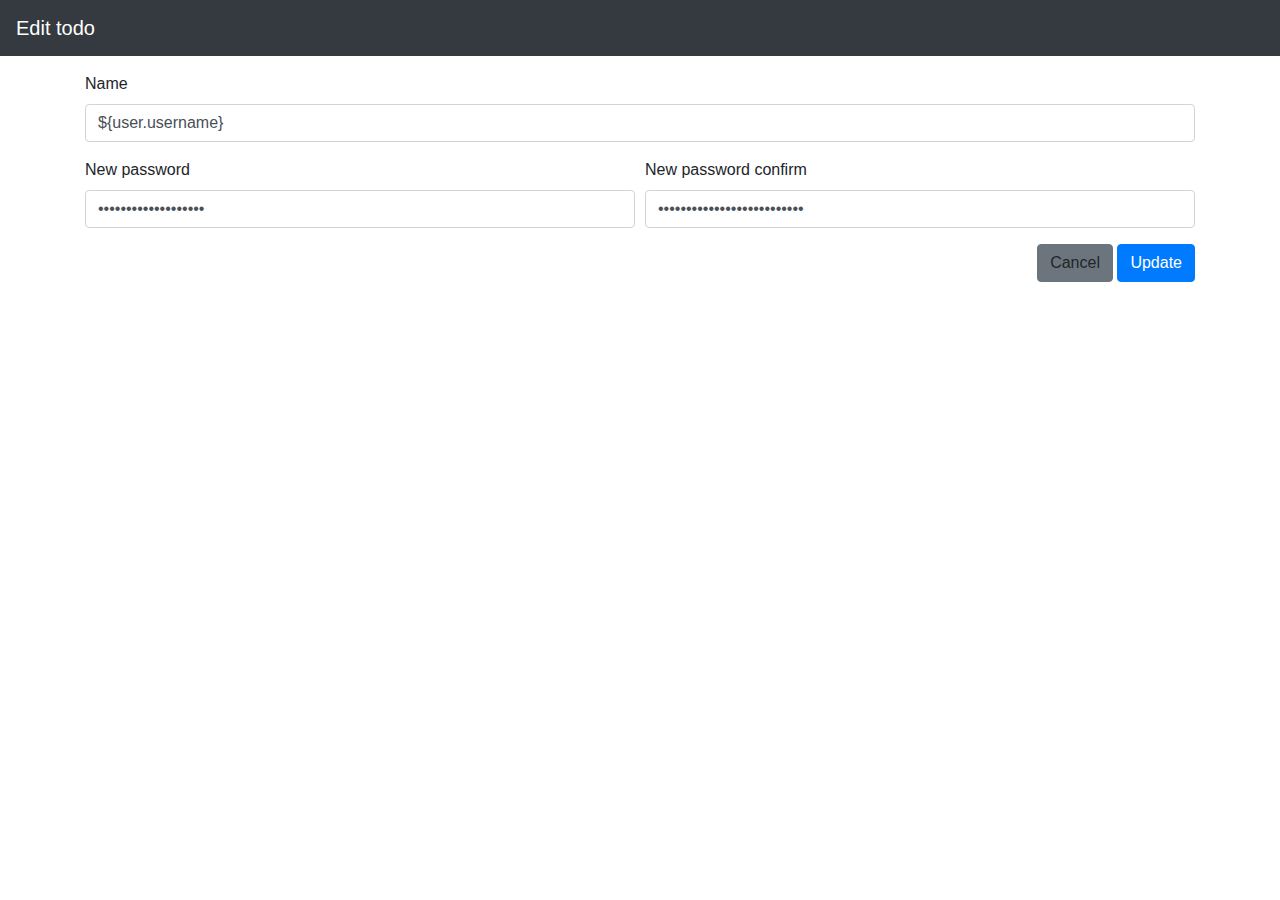
==== Stage12/src/main/resources/templates/editmyprofile.html @ f54a5a3a "Fixed password bug." ====
<!DOCTYPE html>
<html lang="en" xmlns:th="http://www.thymeleaf.org">
<head>
    <!-- Required meta tags -->
    <meta charset="utf-8">
    <meta name="viewport" content="width=device-width, initial-scale=1, shrink-to-fit=no">
    <title>Update todo</title>
    <!-- Bootstrap CSS -->
    <link rel="stylesheet" href="https://stackpath.bootstrapcdn.com/bootstrap/4.4.1/css/bootstrap.min.css"
          integrity="sha384-Vkoo8x4CGsO3+Hhxv8T/Q5PaXtkKtu6ug5TOeNV6gBiFeWPGFN9MuhOf23Q9Ifjh" crossorigin="anonymous">
    <!-- Bootstrap required JS -->
    <script src="https://code.jquery.com/jquery-3.4.1.slim.min.js"
            integrity="sha384-J6qa4849blE2+poT4WnyKhv5vZF5SrPo0iEjwBvKU7imGFAV0wwj1yYfoRSJoZ+n"
            crossorigin="anonymous"></script>
    <script src="https://cdn.jsdelivr.net/npm/popper.js@1.16.0/dist/umd/popper.min.js"
            integrity="sha384-Q6E9RHvbIyZFJoft+2mJbHaEWldlvI9IOYy5n3zV9zzTtmI3UksdQRVvoxMfooAo"
            crossorigin="anonymous"></script>
    <script src="https://stackpath.bootstrapcdn.com/bootstrap/4.4.1/js/bootstrap.min.js"
            integrity="sha384-wfSDF2E50Y2D1uUdj0O3uMBJnjuUD4Ih7YwaYd1iqfktj0Uod8GCExl3Og8ifwB6"
            crossorigin="anonymous"></script>
</head>
<body>
<nav class="navbar navbar-dark bg-dark">
    <span class="navbar-brand mb-0 h1">Edit todo</span>
</nav>
<form class="mt-3" th:action="@{/user/update}" th:object="${user}" method="post">
    <div class="container">
        <div class="form-group">
            <label for="userName">Name</label>
            <input id="userName" type="text" class="form-control" value="${user.username}" th:field="*{username}"
                   placeholder="Username">
        </div>
        <div class="form-row">
            <div id="new-password-div" class="form-group col-md-6">
                <label for="newPassword">New password</label>
                <input id="newPassword" type="password" class="form-control" value="${user.newPassword}"
                       th:field="*{newPassword}">
            </div>
            <div id="new-passwordConfirm-div" class="form-group col-md-6">
                <label for="confirmNewPassword">New password confirm</label>
                <input id="confirmNewPassword" type="password" class="form-control"
                       value="${user.confirmNewPassword}" th:field="*{confirmNewPassword}">
            </div>
        </div>
        <div align="right">
            <a class="btn btn-secondary" th:href="@{/}" role="button">Cancel</a>
            <button type="submit" class="btn btn-primary">Update</button>
        </div>
    </div>
</form>
</body>
</html>
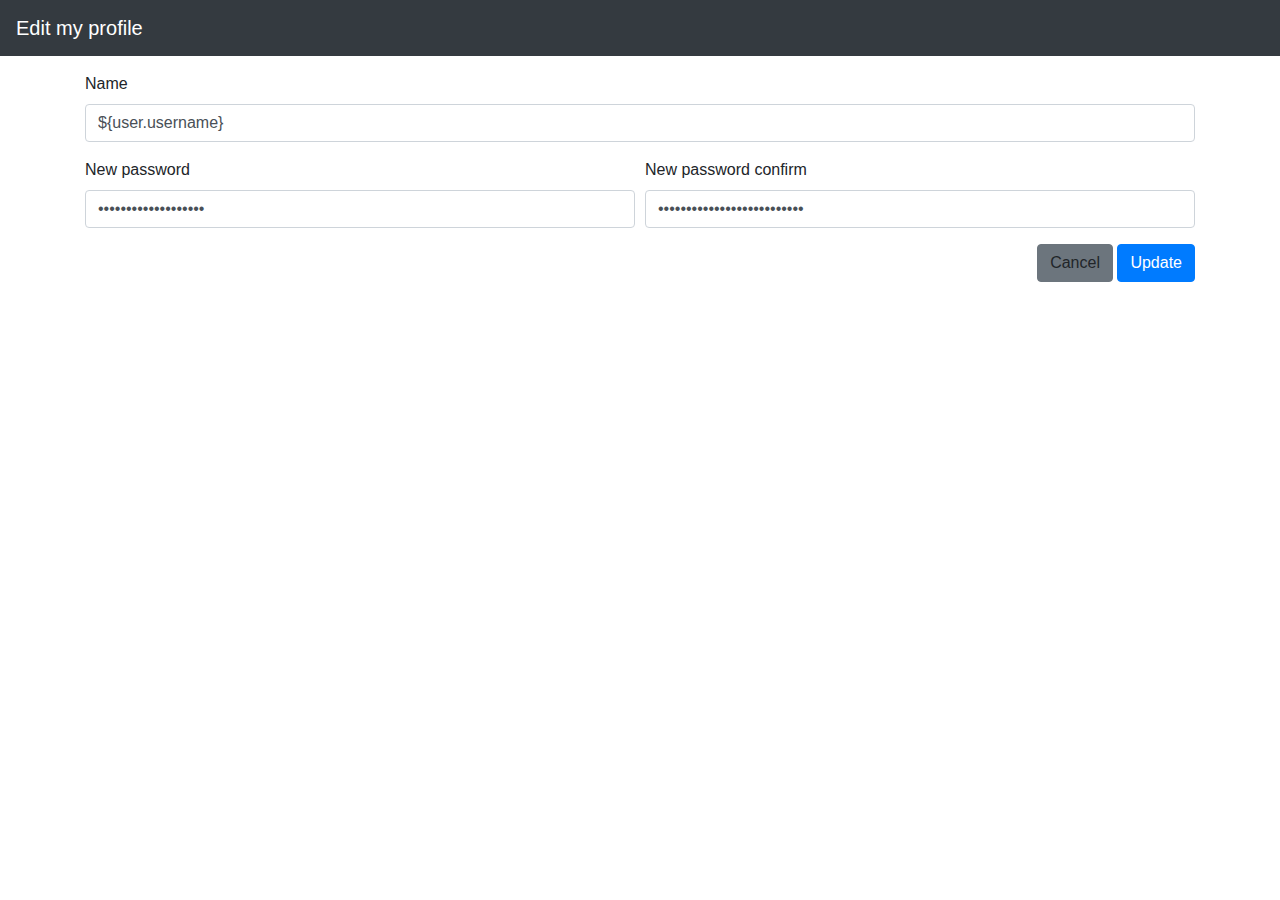
==== commit a32c183f: "Added logout" ====
--- a/Stage12/src/main/resources/templates/editmyprofile.html
+++ b/Stage12/src/main/resources/templates/editmyprofile.html
@@ -21,7 +21,7 @@
 </head>
 <body>
 <nav class="navbar navbar-dark bg-dark">
-    <span class="navbar-brand mb-0 h1">Edit todo</span>
+    <span class="navbar-brand mb-0 h1">Edit my profile</span>
 </nav>
 <form class="mt-3" th:action="@{/user/update}" th:object="${user}" method="post">
     <div class="container">
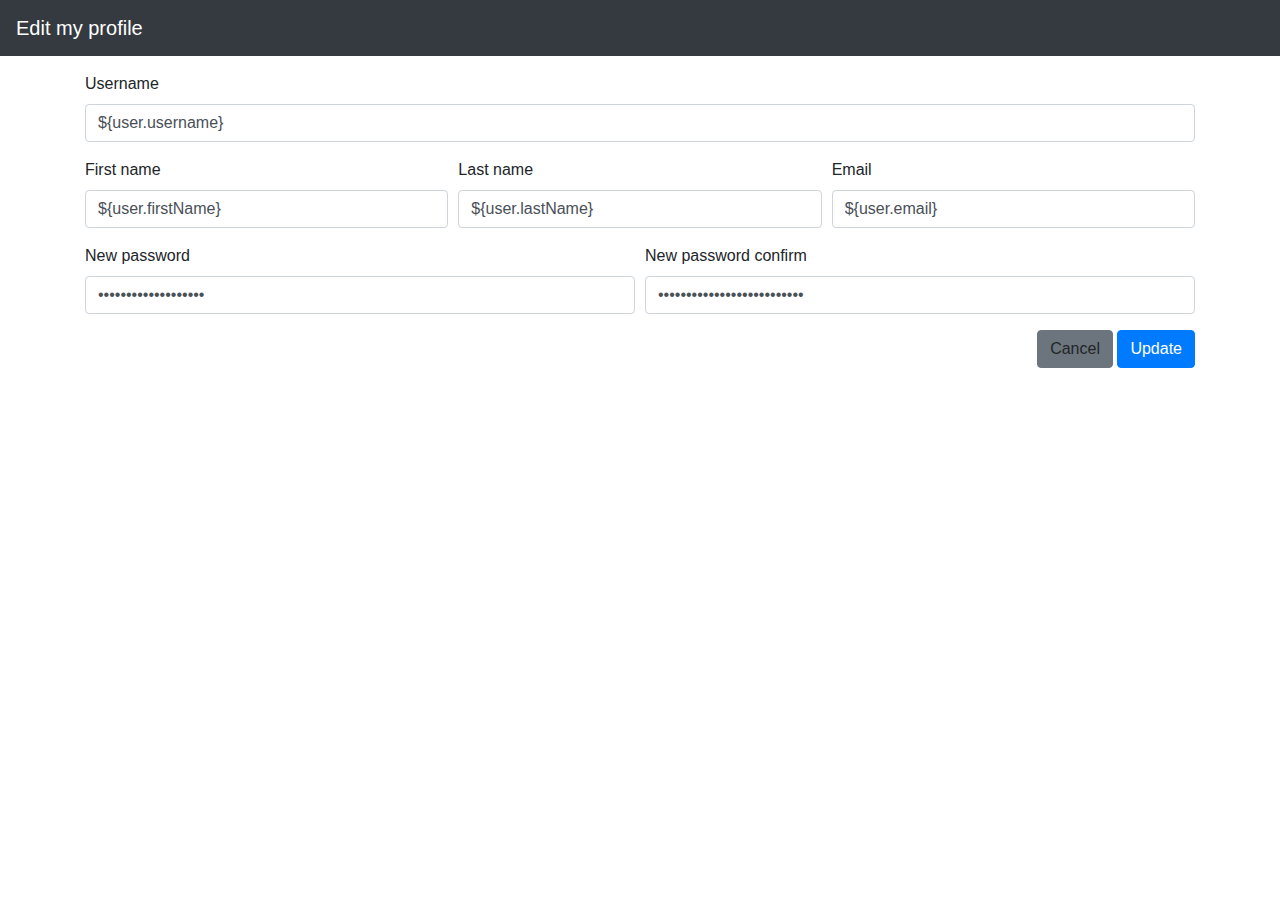
==== commit fb2c9c2c: "Added new user fields." ====
--- a/Stage12/src/main/resources/templates/editmyprofile.html
+++ b/Stage12/src/main/resources/templates/editmyprofile.html
@@ -26,9 +26,26 @@
 <form class="mt-3" th:action="@{/user/update}" th:object="${user}" method="post">
     <div class="container">
         <div class="form-group">
-            <label for="userName">Name</label>
+            <label for="userName">Username</label>
             <input id="userName" type="text" class="form-control" value="${user.username}" th:field="*{username}"
-                   placeholder="Username">
+                   required>
+        </div>
+        <div class="form-row">
+            <div class="form-group col-md-4">
+                <label for="firstName">First name</label>
+                <input id="firstName" type="text" class="form-control" value="${user.firstName}"
+                       th:field="*{firstName}" required>
+            </div>
+            <div class="form-group col-md-4">
+                <label for="lastName">Last name</label>
+                <input id="lastName" type="text" class="form-control" value="${user.lastName}"
+                       th:field="*{lastName}" required>
+            </div>
+            <div class="form-group col-md-4">
+                <label for="email">Email</label>
+                <input id="email" type="email" class="form-control" value="${user.email}"
+                       th:field="*{email}" required>
+            </div>
         </div>
         <div class="form-row">
             <div id="new-password-div" class="form-group col-md-6">
